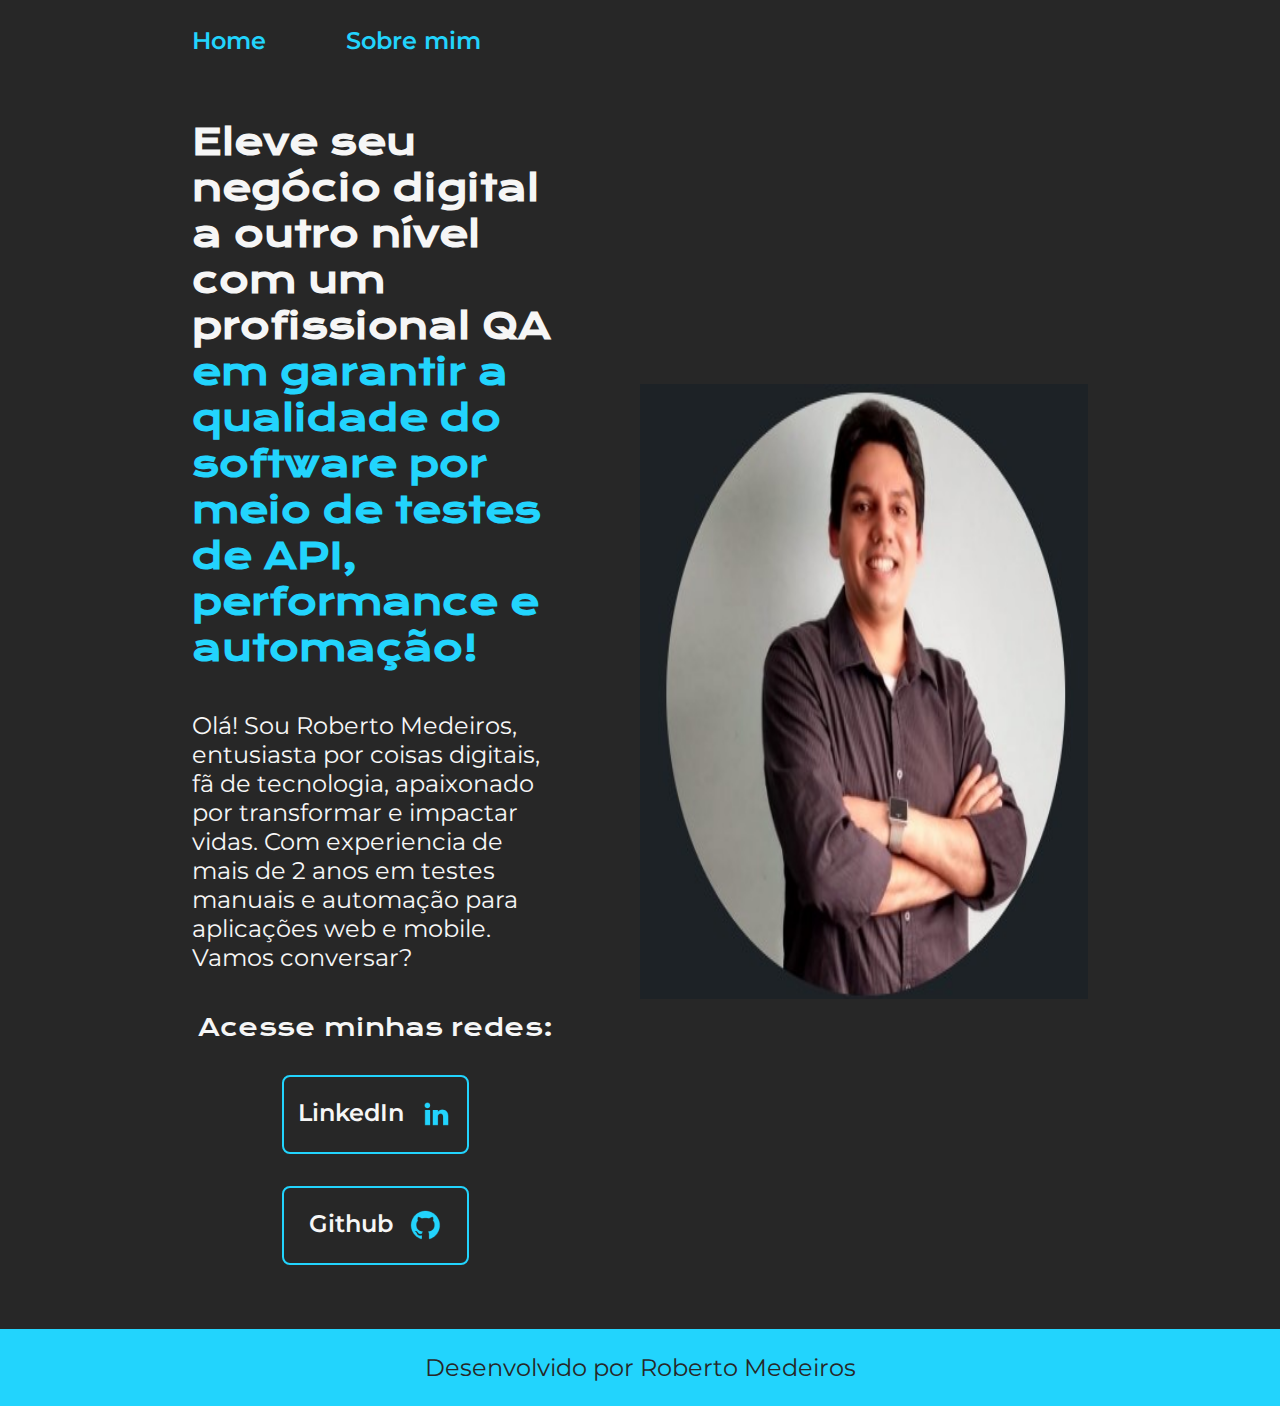
==== index.html @ bb6d21cb "subindo portfolio desenvolvido durante curso html e css da Oracle | Alura G8" ====
<!DOCTYPE html>
<html lang="pt-br">
<head>
    <meta charset="UTF-8">
    <meta http-equiv="X-UA-Compatible" content="IE=edge">
    <meta name="viewport" content="width=device-width, initial-scale=1.0">
    <title>Portfolio</title>
    <link rel="stylesheet" href="./styles/style.css">
</head>
<body>
    <header class="cabecalho">
        <nav class="cabecalho__menu">
            <a class="cabecalho__menu__link" href="index.html">Home</a>
            <a class="cabecalho__menu__link" href="about.html">Sobre mim</a>
        </nav>
    </header>
    <main class="apresentacao">
        <section class="apresentacao__conteudo">
            <h1 class="apresentacao__conteudo__titulo">Eleve seu negócio digital a outro nível com um profissional QA
            <strong class="titulo-destaque"> em garantir a qualidade do software por meio de testes de API, performance e automação!</strong></h1>
            <p class="apresentacao__conteudo__texto">Olá! Sou Roberto Medeiros, entusiasta por coisas digitais, fã de tecnologia, apaixonado por transformar e impactar vidas.
                Com experiencia de mais de 2 anos em testes manuais e automação para aplicações web e mobile. 
                Vamos conversar?</p>
                <div class="apresentacao__links">
                    <h2 class="apresentacao__link__subtitulo">Acesse minhas redes:</h2>
                    <a class="apresentacao__links__navegacao" href="https://www.linkedin.com/in/robertosmedeiros/">
                        LinkedIn <img src="./assets/linkedin.png">
                    </a>
                    <a class="apresentacao__links__navegacao" href="https://github.com/robertosmed">
                        Github <img src="./assets/github.png">
                    </a>
                </div>
            
        </section>
        <img class="apresentacao__imagem" src="./assets/3x4-roberto.jpg" alt="Foto do Roberto">
    </main>
    <footer class="rodape">
        <p>Desenvolvido por Roberto Medeiros</p>
    </footer>
    
    
</body>
</html>
---- styles/style.css ----
@import url('https://fonts.googleapis.com/css2?family=Krona+One&family=Montserrat:ital,wght@0,100..900;1,100..900&display=swap');


:root{
    --cor-primaria: #272727;
    --cor-secundaria: #F6F6F6;
    --cor-terciaria:#22D4FD;
    --cor-hover: #000000;


    --font-principal: "Krona One", serif;
    --font-secundaria: "Montserrat", serif;
}


*{
    margin: 0;
    padding: 0;
    
}

body {
    box-sizing: border-box;
    background-color: var(--cor-primaria);
    color:var(--cor-secundaria);
  
}

.cabecalho{
    padding: 2% 0% 0% 15%;
}

.cabecalho__menu{
    display: flex;
    gap: 80px;
}

.cabecalho__menu__link{
    font-family: var(--font-secundaria);
    font-size: 1.5rem;
    font-weight: 600;
    color:var(--cor-terciaria);
    text-decoration: none;
    
}

.apresentacao{
    padding: 5% 15%;
    display: flex;
    align-items: center;
    justify-content: space-between;
    gap: 82px;
}

.apresentacao__conteudo{
    width: 50%;
    display: flex;
    flex-direction: column;
    gap: 40px;
    
}

.apresentacao__conteudo__titulo{
    font-size: 2.25rem;
    font-family: var(--font-principal);

}

.titulo-destaque{
    color: var(--cor-terciaria);
}

.apresentacao__conteudo__texto{
    font-size: 1.5rem;
    font-family: var(--font-secundaria);
}

.apresentacao__links{
    display: flex;
    flex-direction: column;
    justify-content: space-between;
    align-items: center;
    gap:32px
}

.apresentacao__link__subtitulo{
    font-family: var(--font-principal);
    font-weight: 400;
    font-size: 1.5rem;
}

.apresentacao__links__navegacao{
    display: flex;
    justify-content: center;
    gap: 16px;
    border: 2px solid var(--cor-terciaria);
    width: 50%;
    text-align: center;
    border-radius: 8px;
    font-size: 1.5rem;
    font-weight: 600;
    padding: 21.5px 0;
    text-decoration: none;
    color:  var(--cor-secundaria);
    font-family: var(--font-secundaria);
}

.apresentacao__links__link:hover{
    background-color: var(--cor-hover);
}

.apresentacao__imagem{
    width:50%;
    height: 615px;

}

.rodape{
    padding: 24px;
    color: var(--cor-primaria);
    background-color: var(--cor-terciaria); 
    text-align: center;
    font-family: var(--font-secundaria);
    font-size: 1.5rem;
    font-weight: 400;
}

@media(max-width:1200px){

    .cabecalho{
        padding:10;
    }

    .cabecalho__menu{
        justify-content: center;
        
    }

    .apresentacao{
        flex-direction: column-reverse;
    }

    .apresentacao{
        flex-direction: column-reverse;
        padding: 5%;
    }

    .apresentacao__conteudo{
        width: auto;
    }
}
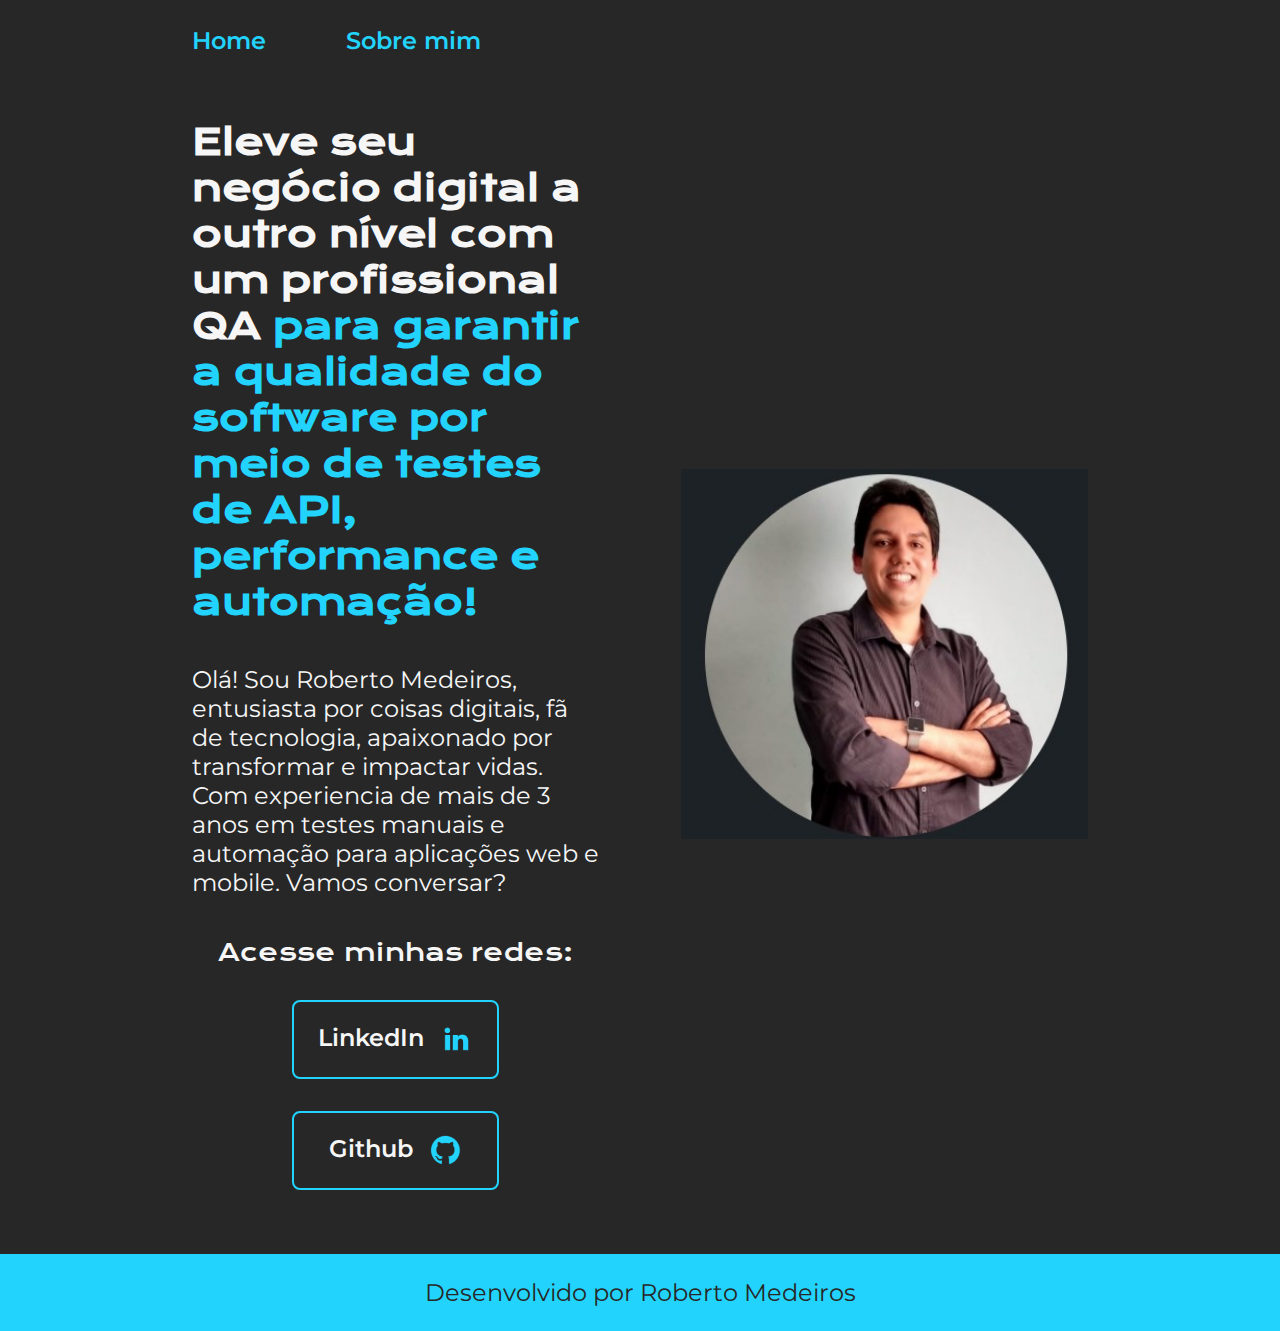
==== commit 85fdef28: "atualização dos textos sobre mim e home" ====
--- a/index.html
+++ b/index.html
@@ -17,9 +17,9 @@
     <main class="apresentacao">
         <section class="apresentacao__conteudo">
             <h1 class="apresentacao__conteudo__titulo">Eleve seu negócio digital a outro nível com um profissional QA
-            <strong class="titulo-destaque"> em garantir a qualidade do software por meio de testes de API, performance e automação!</strong></h1>
+            <strong class="titulo-destaque"> para garantir a qualidade do software por meio de testes de API, performance e automação!</strong></h1>
             <p class="apresentacao__conteudo__texto">Olá! Sou Roberto Medeiros, entusiasta por coisas digitais, fã de tecnologia, apaixonado por transformar e impactar vidas.
-                Com experiencia de mais de 2 anos em testes manuais e automação para aplicações web e mobile. 
+                Com experiencia de mais de 3 anos em testes manuais e automação para aplicações web e mobile. 
                 Vamos conversar?</p>
                 <div class="apresentacao__links">
                     <h2 class="apresentacao__link__subtitulo">Acesse minhas redes:</h2>
--- a/styles/style.css
+++ b/styles/style.css
@@ -106,14 +106,12 @@
     font-family: var(--font-secundaria);
 }
 
-.apresentacao__links__link:hover{
+.apresentacao__links__navegacao:hover{
     background-color: var(--cor-hover);
 }
 
 .apresentacao__imagem{
     width:50%;
-    height: 615px;
-
 }
 
 .rodape{
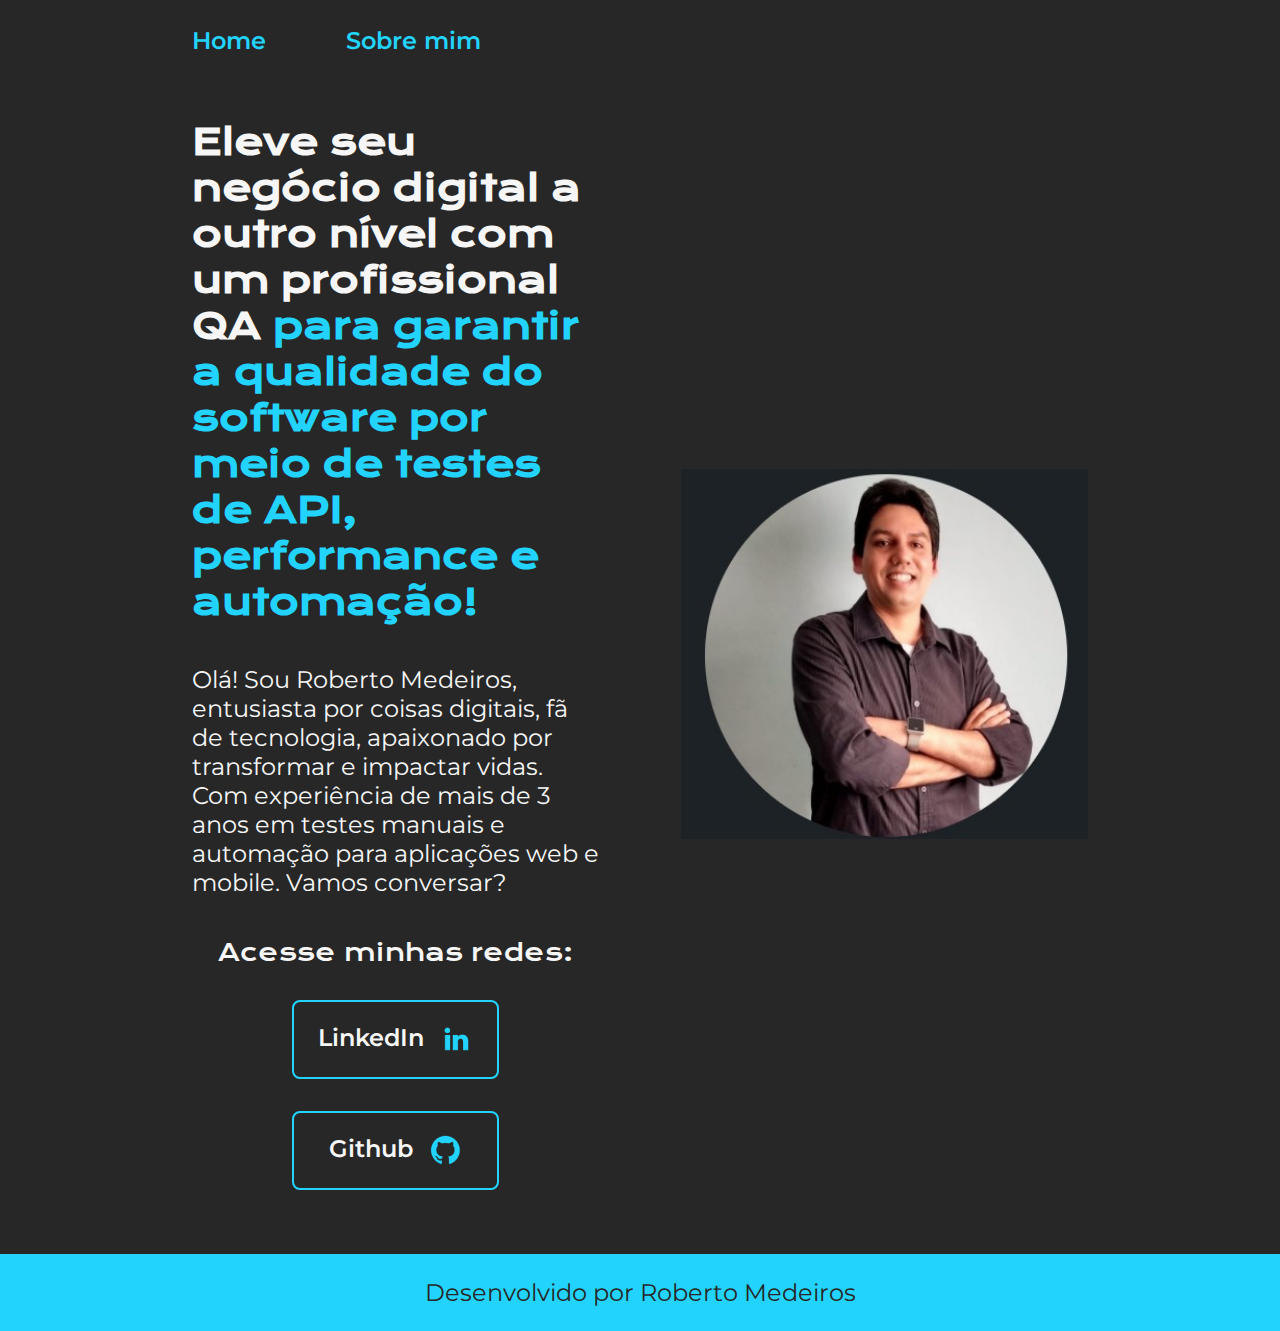
==== commit fed6b333: "atualização de uma palavra no home" ====
--- a/index.html
+++ b/index.html
@@ -19,7 +19,7 @@
             <h1 class="apresentacao__conteudo__titulo">Eleve seu negócio digital a outro nível com um profissional QA
             <strong class="titulo-destaque"> para garantir a qualidade do software por meio de testes de API, performance e automação!</strong></h1>
             <p class="apresentacao__conteudo__texto">Olá! Sou Roberto Medeiros, entusiasta por coisas digitais, fã de tecnologia, apaixonado por transformar e impactar vidas.
-                Com experiencia de mais de 3 anos em testes manuais e automação para aplicações web e mobile. 
+                Com experiência de mais de 3 anos em testes manuais e automação para aplicações web e mobile. 
                 Vamos conversar?</p>
                 <div class="apresentacao__links">
                     <h2 class="apresentacao__link__subtitulo">Acesse minhas redes:</h2>
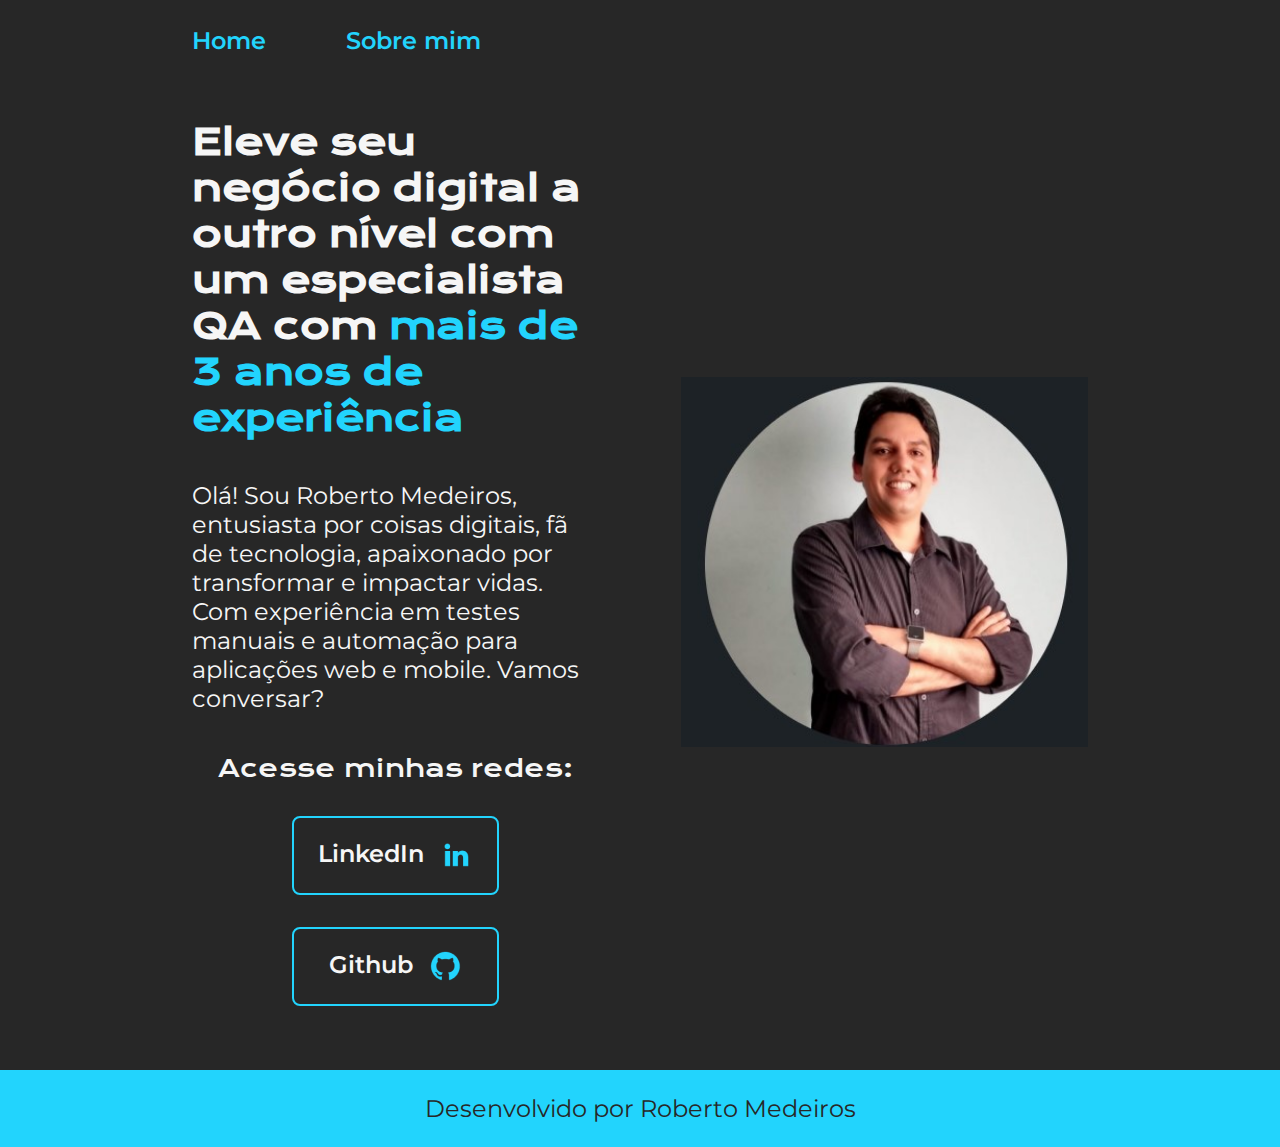
==== commit 50daa51e: "melhoria do texto informativo da pagina home" ====
--- a/index.html
+++ b/index.html
@@ -16,10 +16,10 @@
     </header>
     <main class="apresentacao">
         <section class="apresentacao__conteudo">
-            <h1 class="apresentacao__conteudo__titulo">Eleve seu negócio digital a outro nível com um profissional QA
-            <strong class="titulo-destaque"> para garantir a qualidade do software por meio de testes de API, performance e automação!</strong></h1>
+            <h1 class="apresentacao__conteudo__titulo">Eleve seu negócio digital a outro nível com um especialista QA com
+            <strong class="titulo-destaque"> mais de 3 anos de experiência</strong></h1>
             <p class="apresentacao__conteudo__texto">Olá! Sou Roberto Medeiros, entusiasta por coisas digitais, fã de tecnologia, apaixonado por transformar e impactar vidas.
-                Com experiência de mais de 3 anos em testes manuais e automação para aplicações web e mobile. 
+                Com experiência em testes manuais e automação para aplicações web e mobile. 
                 Vamos conversar?</p>
                 <div class="apresentacao__links">
                     <h2 class="apresentacao__link__subtitulo">Acesse minhas redes:</h2>
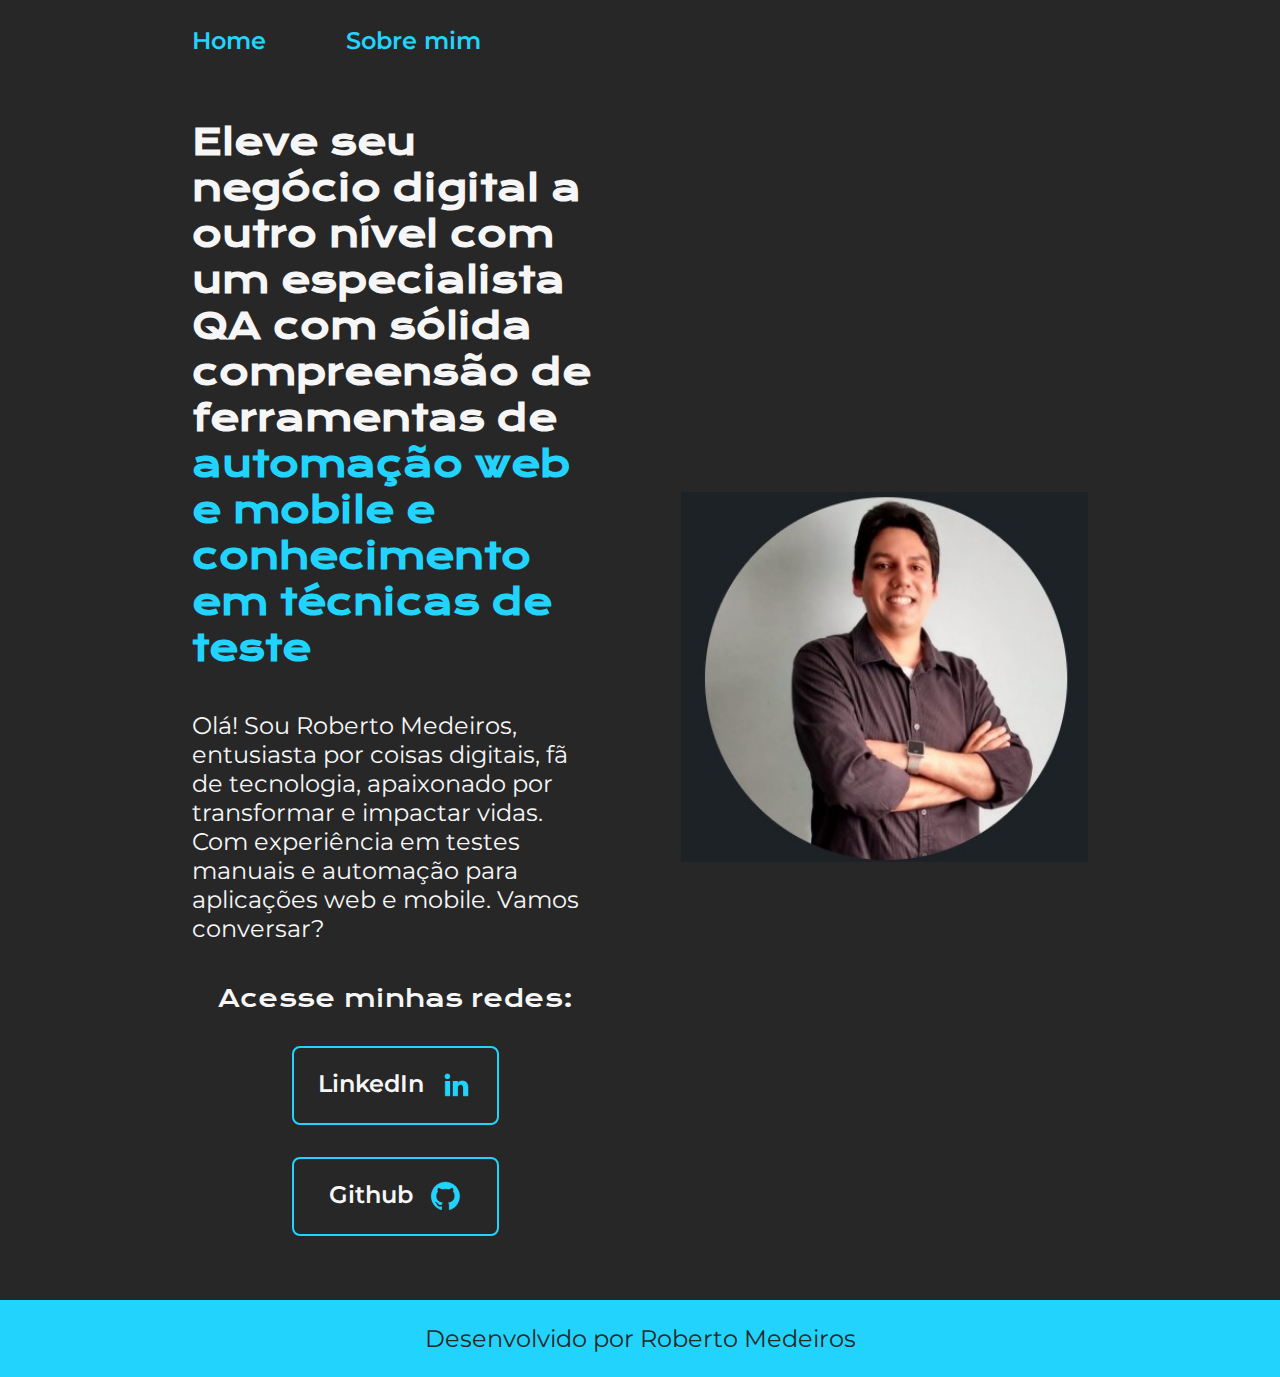
==== commit 00516c2f: "atualização de texto do conteudo de titulo  de apresentação" ====
--- a/index.html
+++ b/index.html
@@ -16,8 +16,8 @@
     </header>
     <main class="apresentacao">
         <section class="apresentacao__conteudo">
-            <h1 class="apresentacao__conteudo__titulo">Eleve seu negócio digital a outro nível com um especialista QA com
-            <strong class="titulo-destaque"> mais de 3 anos de experiência</strong></h1>
+            <h1 class="apresentacao__conteudo__titulo">Eleve seu negócio digital a outro nível com um especialista QA com sólida compreensão de ferramentas de
+            <strong class="titulo-destaque"> automação web e mobile e conhecimento em técnicas de teste</strong></h1>
             <p class="apresentacao__conteudo__texto">Olá! Sou Roberto Medeiros, entusiasta por coisas digitais, fã de tecnologia, apaixonado por transformar e impactar vidas.
                 Com experiência em testes manuais e automação para aplicações web e mobile. 
                 Vamos conversar?</p>
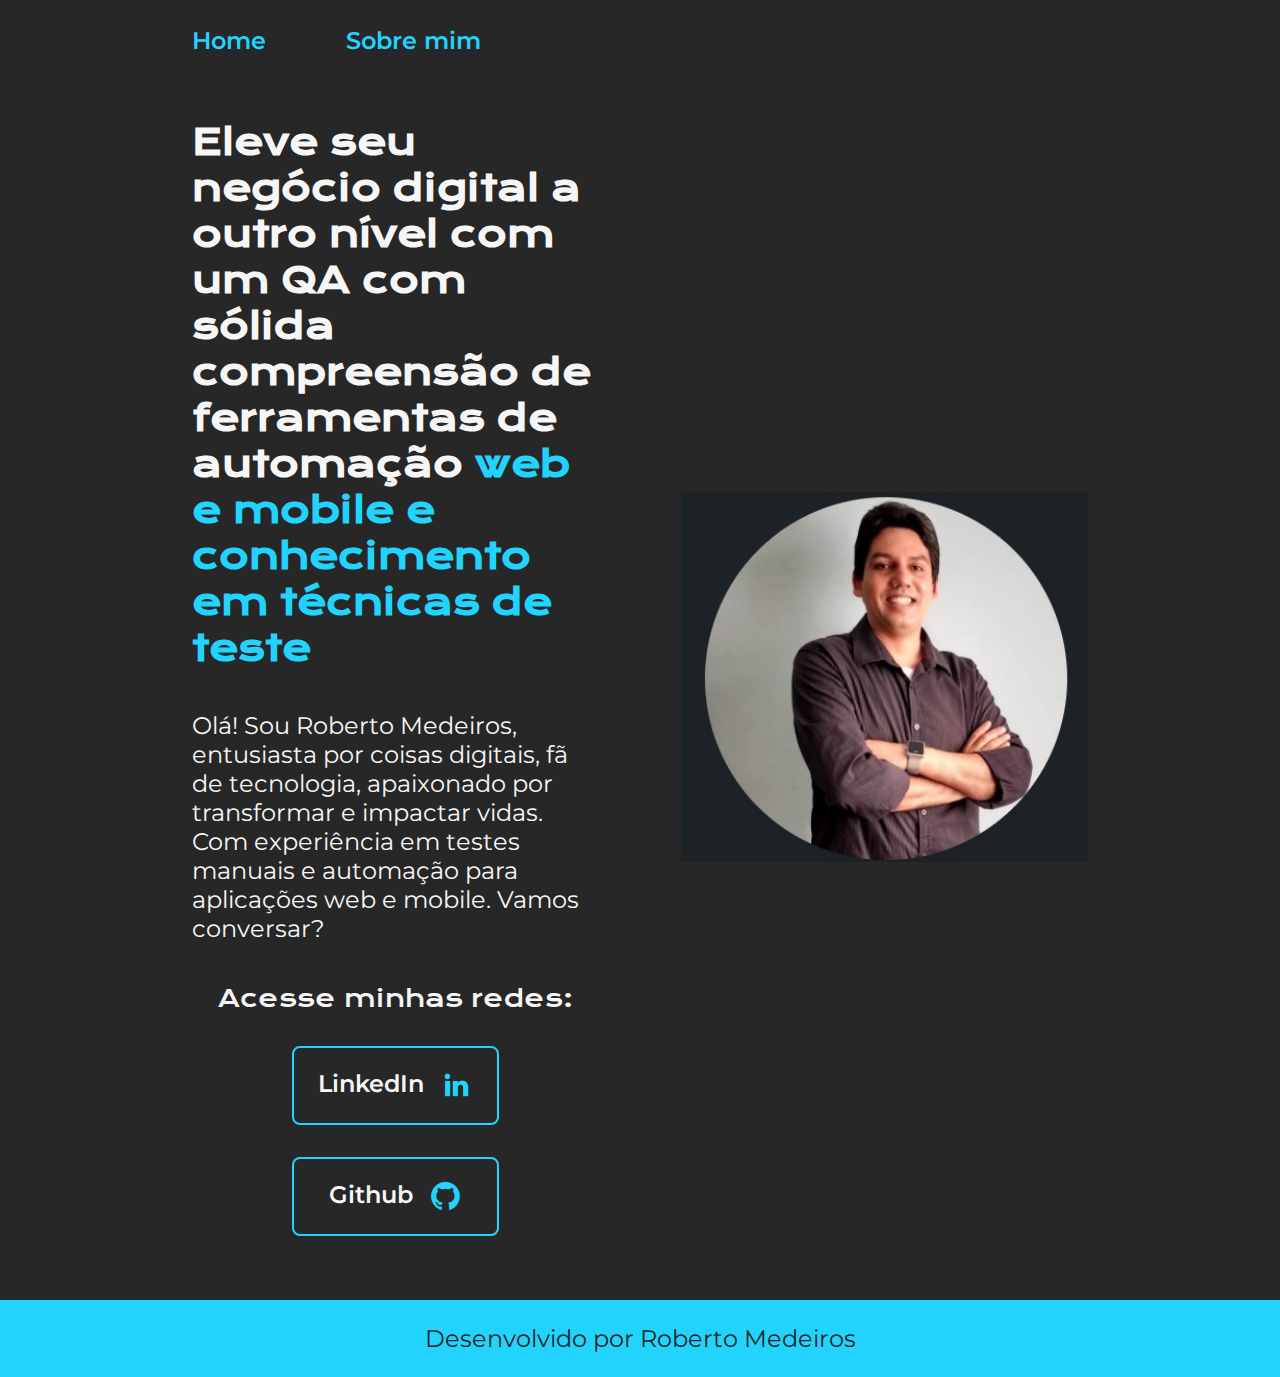
==== commit e99ec388: "correção de tituli de apresentação" ====
--- a/index.html
+++ b/index.html
@@ -16,8 +16,8 @@
     </header>
     <main class="apresentacao">
         <section class="apresentacao__conteudo">
-            <h1 class="apresentacao__conteudo__titulo">Eleve seu negócio digital a outro nível com um especialista QA com sólida compreensão de ferramentas de
-            <strong class="titulo-destaque"> automação web e mobile e conhecimento em técnicas de teste</strong></h1>
+            <h1 class="apresentacao__conteudo__titulo">Eleve seu negócio digital a outro nível com um QA com sólida compreensão de ferramentas de automação
+            <strong class="titulo-destaque">  web e mobile e conhecimento em técnicas de teste</strong></h1>
             <p class="apresentacao__conteudo__texto">Olá! Sou Roberto Medeiros, entusiasta por coisas digitais, fã de tecnologia, apaixonado por transformar e impactar vidas.
                 Com experiência em testes manuais e automação para aplicações web e mobile. 
                 Vamos conversar?</p>
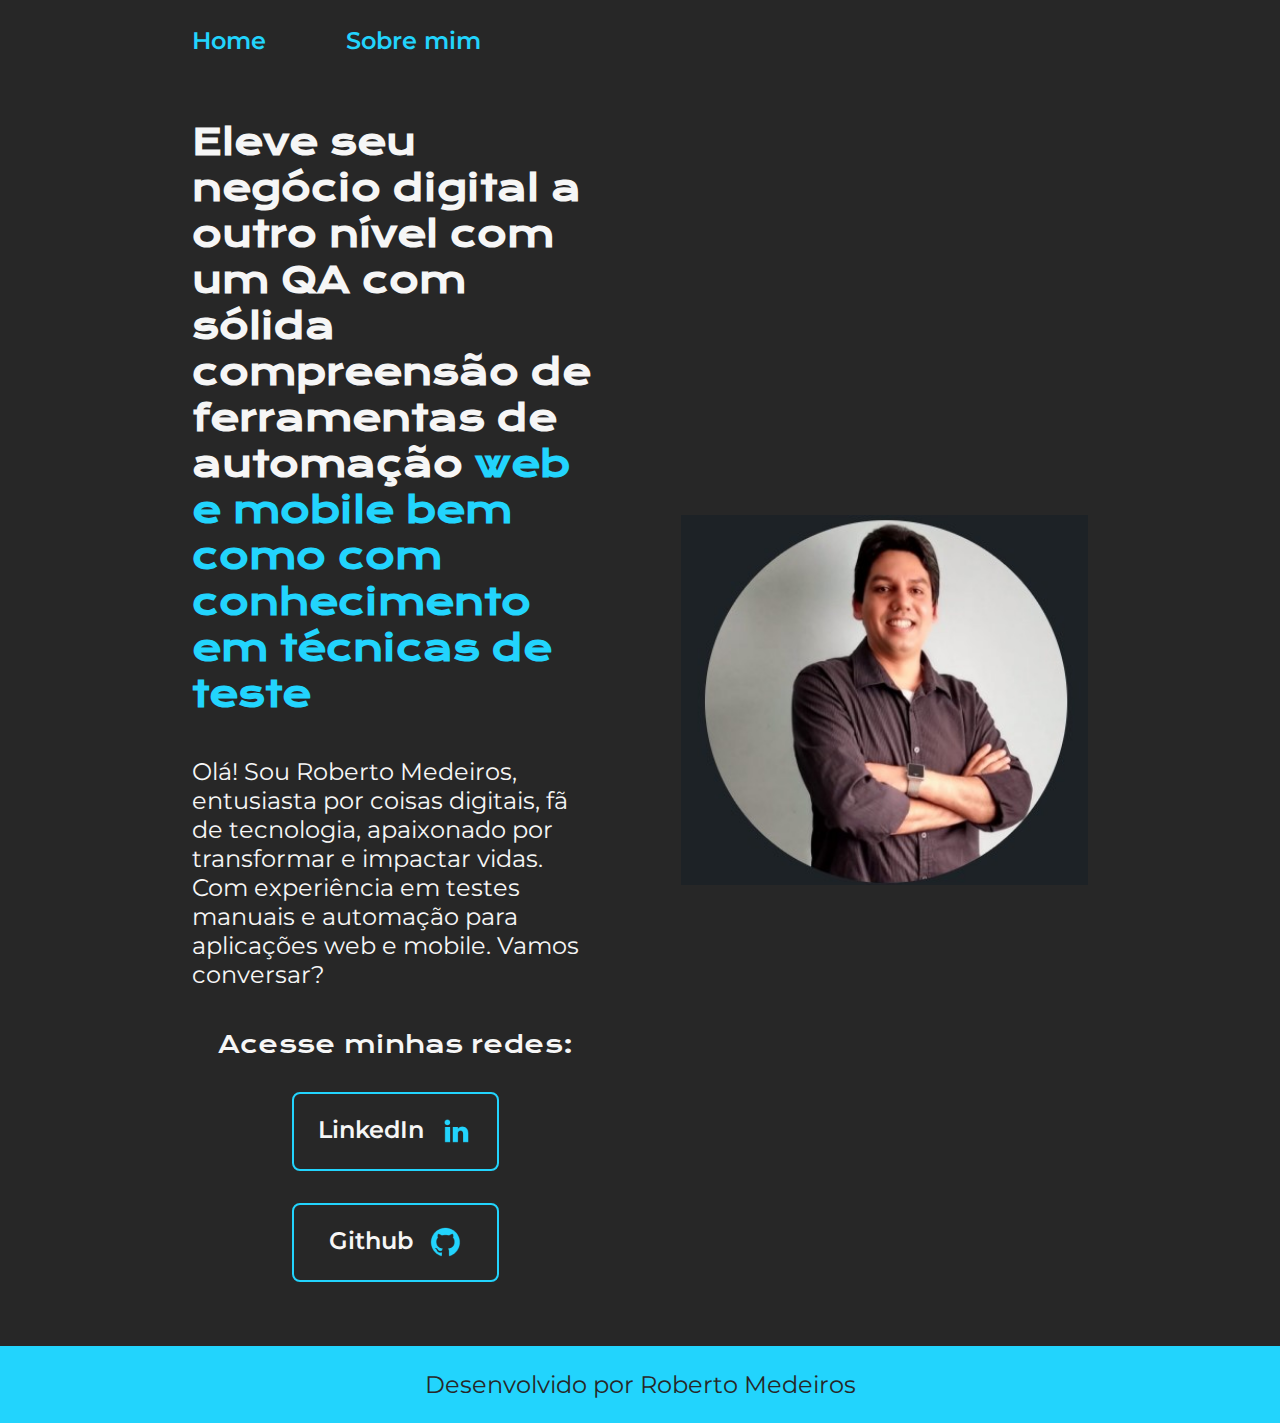
==== commit 064f177d: "correção de paragrafo no  titulo de apresentacao" ====
--- a/index.html
+++ b/index.html
@@ -17,7 +17,7 @@
     <main class="apresentacao">
         <section class="apresentacao__conteudo">
             <h1 class="apresentacao__conteudo__titulo">Eleve seu negócio digital a outro nível com um QA com sólida compreensão de ferramentas de automação
-            <strong class="titulo-destaque">  web e mobile e conhecimento em técnicas de teste</strong></h1>
+            <strong class="titulo-destaque"> web e mobile bem como com conhecimento em técnicas de teste</strong></h1>
             <p class="apresentacao__conteudo__texto">Olá! Sou Roberto Medeiros, entusiasta por coisas digitais, fã de tecnologia, apaixonado por transformar e impactar vidas.
                 Com experiência em testes manuais e automação para aplicações web e mobile. 
                 Vamos conversar?</p>
